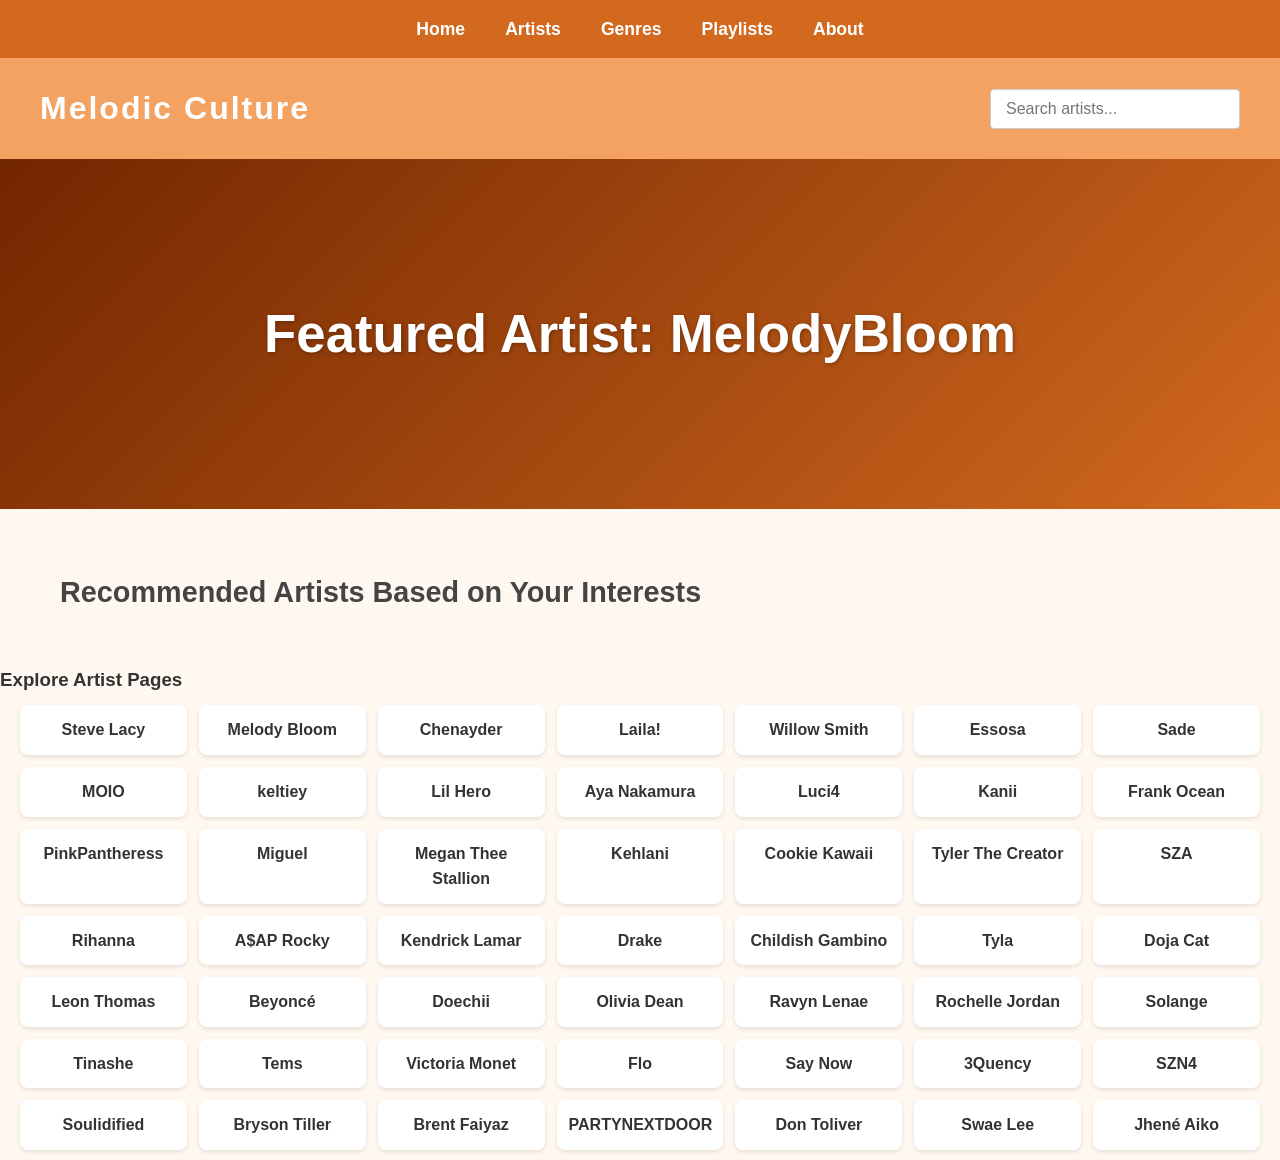
==== majorproject/index.html @ 2eb47f74 "Update navigation links in index.html" ====
<!DOCTYPE html>
<html lang="en">
<head>
  <meta charset="UTF-8" />
  <meta name="viewport" content="width=device-width, initial-scale=1.0" />
  <title>The Melodic Culture</title>
  <link rel="stylesheet" href="styles.css" />
    <script src="scripts.js" defer></script>
</head>
<body>

  <!-- Navigation Bar -->
  <nav>
  <a href="index.html">Home</a>
  <a href="artists.html">Artists</a>
  <a href="genres.html">Genres</a>
  <a href="playlists.html">Playlists</a>
  <a href="about.html">About</a>
  </nav>

  <!-- Search Bar -->
  <header>
    <div class="logo">Melodic Culture</div>
    <input type="text" id="searchInput" placeholder="Search artists..." />
  </header>

  <!-- Featured Artist Banner -->
  <div class="featured-banner">
    <h2>Featured Artist: MelodyBloom</h2>
  </div>

  <!-- Recommended Artists -->
  <section class="recommended">
    <h3>Recommended Artists Based on Your Interests</h3>
    <div class="artists-grid" id="artistsGrid">
      <!-- Artist cards will be generated here dynamically or manually -->
    </div>
  </section>

  <!-- Explore Artist Pages -->
  <section class="artist-links">
    <h3>Explore Artist Pages</h3>
    <div class="artist-grid">
      <a href="artists/steve-lacy.html">Steve Lacy</a>
      <a href="artists/melodybloom.html">Melody Bloom</a>
      <a href="artists/chenayder.html">Chenayder</a>
      <a href="artists/laila.html">Laila!</a>
      <a href="artists/willow.html">Willow Smith</a>
       <a href="artists/essosa.html">Essosa</a>
       <a href="artists/sade.html">Sade</a>
      <a href="artists/moio.html">MOIO</a>
       <a href="artists/keltiey">keltiey</a>
        <a href="artists/lilhero.html">Lil Hero</a>
       <a href="artists/aya.html">Aya Nakamura</a>
       <a href="artists/luci4.html">Luci4</a>
       <a href="artists/kanii.html">Kanii</a>
      <a href="artists/frankocean.html">Frank Ocean</a>
      <a href="artists/pinkpantheress.html">PinkPantheress</a>
      <a href="artists/miguel.html">Miguel</a>
      <a href="artists/megan.html">Megan Thee Stallion</a>
      <a href="artists/kehlani.html">Kehlani</a>
       <a href="artists/cookiekawaii.html">Cookie Kawaii</a>
      <a href="artists/tyler.html">Tyler The Creator</a>
      <a href="artists/sza.html">SZA</a>
      <a href="artists/rihanna.html">Rihanna</a>
      <a href="artists/asap.html">A$AP Rocky</a>
      <a href="artists/kendrick.html">Kendrick Lamar</a>
      <a href="artists/drake.html">Drake</a>
      <a href="artists/childishgambino.html">Childish Gambino</a>
      <a href="artists/tyla.html">Tyla</a>
      <a href="artists/dojacat.html">Doja Cat</a>
      <a href="artists/leonthomas.html">Leon Thomas</a>
      <a href="artists/beyonce.html">Beyoncé</a>
      <a href="artists/doechii.html">Doechii</a>
      <a href="artists/oliviadean.html">Olivia Dean</a>
      <a href="artists/ravynlenae.html">Ravyn Lenae</a>
      <a href="artists/rochellejordan.html">Rochelle Jordan</a>
      <a href="artists/solange.html">Solange</a>
      <a href="artists/tinashe.html">Tinashe</a>
      <a href="artists/tems.html">Tems</a>
      <a href="artists/victoria.html">Victoria Monet</a>
      <a href="artists/flo.html">Flo</a>
      <a href="artists/saynow.html">Say Now</a>
      <a href="artists/3quency.html">3Quency</a>
      <a href="artists/szn4.html">SZN4</a>
      <a href="artists/soulidified.html">Soulidified</a>
      <a href="artists/bryson.html">Bryson Tiller</a>
      <a href="artists/brent.html">Brent Faiyaz</a>
      <a href="artists/partynextdoor.html">PARTYNEXTDOOR</a>
      <a href="artists/dontoliver.html">Don Toliver</a>
      <a href="artists/swaelee.html">Swae Lee</a>
      <a href="artists/jheneaiko.html">Jhené Aiko</a>
    </div>
  </section>
</body>
</html>
---- majorproject/styles.css ----
* {
  margin: 0;
  padding: 0;
  box-sizing: border-box;
}

/* Body styles */
body {
  font-family: 'Helvetica Neue', Helvetica, Arial, sans-serif;
  background-color: #fff8f0;
  color: #333;
  line-height: 1.6;
}

/* Navigation Styles */
nav {
  display: flex;
  justify-content: center;
  background-color: #d2691e; /* earthy tone */
  padding: 15px;
  box-shadow: 0 4px 6px rgba(0,0,0,0.1);
}
nav a {
  color: #fff;
  margin: 0 20px;
  text-decoration: none;
  font-weight: 600;
  font-size: 1.1em;
  transition: background 0.3s, transform 0.2s;
}
nav a:hover {
  background-color: #b25e17;
  border-radius: 4px;
  transform: translateY(-2px);
}

/* Header with logo and search input */
header {
  display: flex;
  justify-content: space-between;
  align-items: center;
  padding: 25px 40px;
  background-color: #f4a261; /* muted orange */
}
.logo {
  font-size: 2em;
  font-weight: bold;
  color: #fff;
  letter-spacing: 2px;
}
#searchInput {
  padding: 10px 15px;
  border-radius: 4px;
  border: 1px solid #ccc;
  font-size: 1em;
  width: 250px;
}
#searchInput:focus {
  box-shadow: 0 0 10px rgba(0,0,0,0.2);
}

/* Featured Artist Banner */
.featured-banner {
  background: linear-gradient(135deg, #722600, #d2691e);
  height: 350px;
  display: flex;
  align-items: center;
  justify-content: center;
  color: #fff;
  font-size: 2.2em;
  font-weight: 700;
  text-shadow: 1px 1px 4px rgba(0,0,0,0.3);
  margin-bottom: 30px;
  padding: 0 20px;
}
.featured-banner:hover {
  background: linear-gradient(135deg, #e0a060, #c2691e);
  cursor: pointer;
  transition: background 0.3s ease;
}

/* Recommended Artists Section */
.recommended {
  padding: 30px 20px;
  max-width: 1200px;
  margin: 0 auto;
}
.recommended h3 {
  font-size: 1.8em;
  margin-bottom: 20px;
  color: #444;
}
/* Artist cards container */
.artists-grid {
  display: flex;
  flex-wrap: wrap;
  gap: 20px;
  justify-content: center;
}
/* Individual artist card styles */
.artist-card {
  background-color: #fff;
  border-radius: 12px;
  box-shadow: 0 8px 16px rgba(0,0,0,0.1);
  width: 180px;
  padding: 10px;
  text-align: center;
  cursor: pointer;
  transition: transform 0.2s, box-shadow 0.2s;
}
.artist-card:hover {
  transform: scale(1.05);
  box-shadow: 0 12px 24px rgba(0,0,0,0.2);
}
.artist-card img {
  width: 100%;
  border-radius: 50%;
}
.artist-name {
  margin-top: 10px;
  font-weight: bold;
  font-size: 1.1em;
  color: #222;
}

/* Explore Artist Links Grid (responsive layout) */
.artist-grid {
  display: grid;
  grid-template-columns: repeat(auto-fit, minmax(150px, 1fr));
  gap: 12px;
  padding: 10px 20px;
}
.artist-grid a {
  display: block;
  padding: 12px;
  background-color: #fff;
  border-radius: 8px;
  text-align: center;
  text-decoration: none;
  color: #333;
  font-weight: 600;
  box-shadow: 0 2px 4px rgba(0,0,0,0.1);
  transition: background-color 0.3s, transform 0.2s;
}
.artist-grid a:hover {
  background-color: #f4a261;
  transform: translateY(-2px);
}
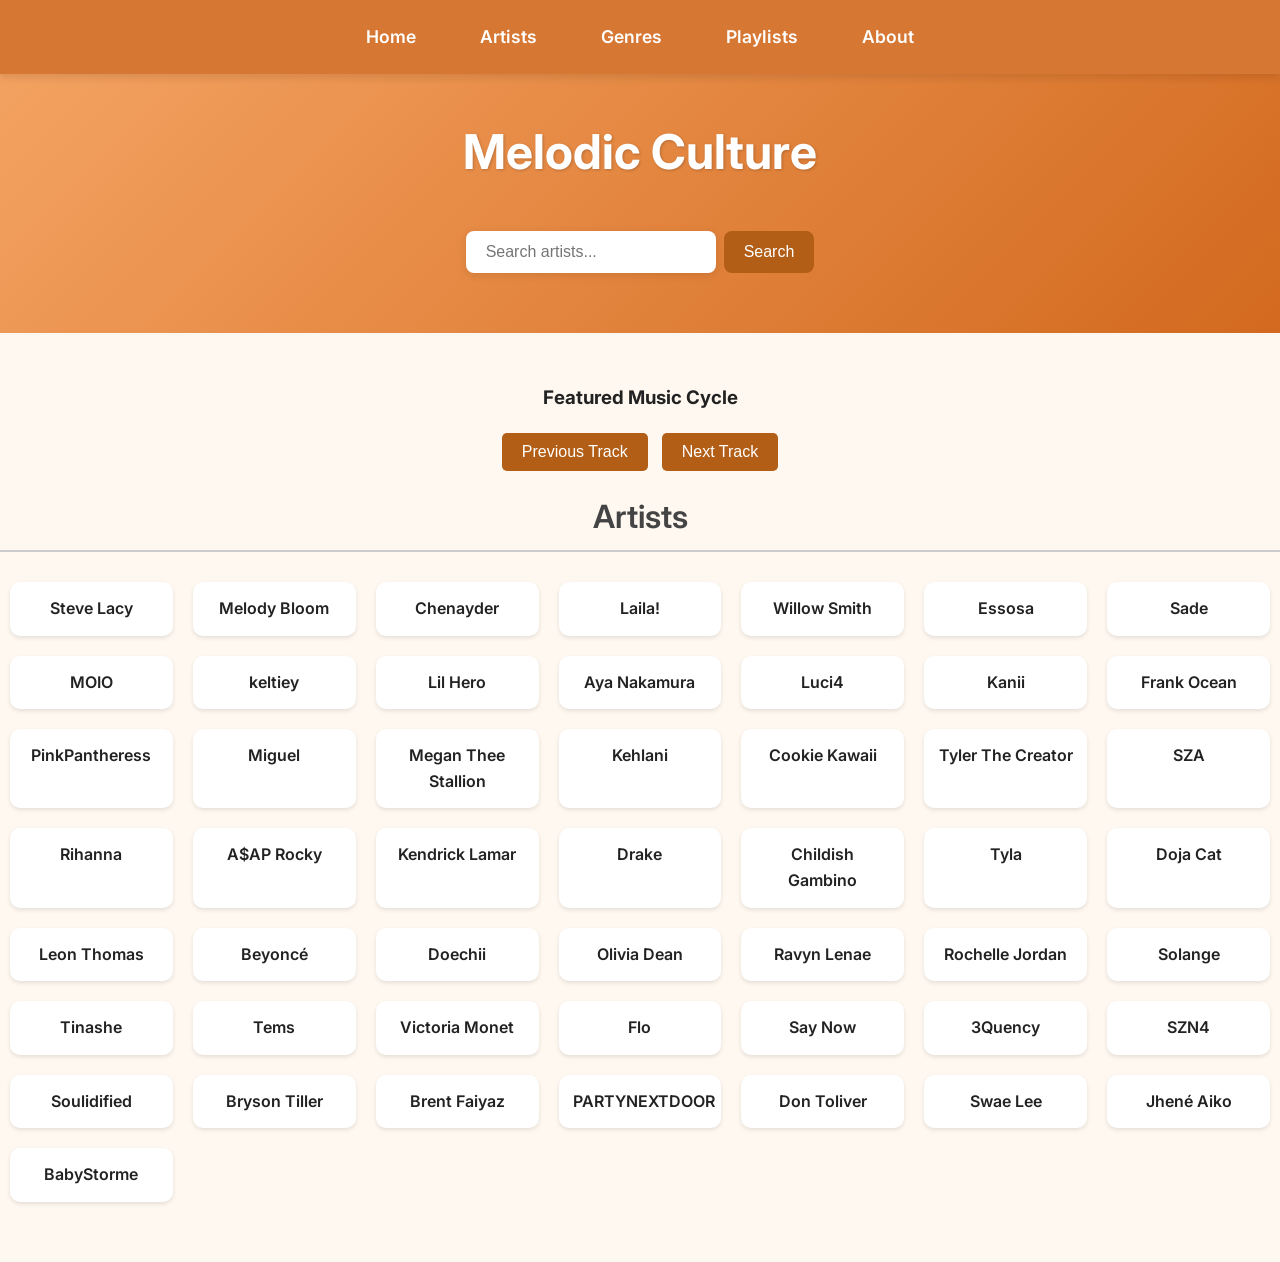
==== commit be24add4: "Enhance index.html with navigation and search features Updated navigation links and added search fun" ====
--- a/majorproject/index.html
+++ b/majorproject/index.html
@@ -5,91 +5,97 @@
   <meta name="viewport" content="width=device-width, initial-scale=1.0" />
   <title>The Melodic Culture</title>
   <link rel="stylesheet" href="styles.css" />
-    <script src="scripts.js" defer></script>
+   <script src="scripts.js" defer></script>
+  
 </head>
 <body>
-
   <!-- Navigation Bar -->
   <nav>
-  <a href="index.html">Home</a>
-  <a href="artists.html">Artists</a>
-  <a href="genres.html">Genres</a>
-  <a href="playlists.html">Playlists</a>
-  <a href="about.html">About</a>
+    <a href="index.html">Home</a>
+    <a href="artists.html">Artists</a>
+    <a href="genres.html">Genres</a>
+    <a href="playlists.html">Playlists</a>
+    <a href="about.html">About</a>
   </nav>
 
-  <!-- Search Bar -->
+
+  <!-- Header -->
   <header>
     <div class="logo">Melodic Culture</div>
-    <input type="text" id="searchInput" placeholder="Search artists..." />
+    <div class="search-container">
+  <input type="text" id="searchInput" placeholder="Search artists..." />
+  <button id="searchButton">Search</button>
+</div>
   </header>
-
-  <!-- Featured Artist Banner -->
-  <div class="featured-banner">
-    <h2>Featured Artist: MelodyBloom</h2>
+  
+ <!-- YouTube Music Cycle Section -->
+  <h3 style="text-align:center; margin-top:50px;">Featured Music Cycle</h3>
+  
+  <!-- Navigation Buttons for Tracks -->
+  <div style="text-align:center; margin:20px 0;">
+    <button id="prevVideo" style="padding:10px 20px; font-size:1em; border:none; border-radius:5px; background-color:#b25e17; color:#fff; cursor:pointer;">Previous Track</button>
+    <button id="nextVideo" style="padding:10px 20px; font-size:1em; border:none; border-radius:5px; background-color:#b25e17; color:#fff; cursor:pointer; margin-left:10px;">Next Track</button>
   </div>
-
-  <!-- Recommended Artists -->
-  <section class="recommended">
-    <h3>Recommended Artists Based on Your Interests</h3>
-    <div class="artists-grid" id="artistsGrid">
-      <!-- Artist cards will be generated here dynamically or manually -->
-    </div>
-  </section>
+  
+  <!-- Video Container -->
+  <div id="youtube-player" style="text-align:center; margin:20px 0;">
+  </div>
 
   <!-- Explore Artist Pages -->
   <section class="artist-links">
-    <h3>Explore Artist Pages</h3>
+    <h3>Artists</h3>
     <div class="artist-grid">
-      <a href="artists/steve-lacy.html">Steve Lacy</a>
-      <a href="artists/melodybloom.html">Melody Bloom</a>
-      <a href="artists/chenayder.html">Chenayder</a>
-      <a href="artists/laila.html">Laila!</a>
-      <a href="artists/willow.html">Willow Smith</a>
-       <a href="artists/essosa.html">Essosa</a>
-       <a href="artists/sade.html">Sade</a>
-      <a href="artists/moio.html">MOIO</a>
-       <a href="artists/keltiey">keltiey</a>
-        <a href="artists/lilhero.html">Lil Hero</a>
-       <a href="artists/aya.html">Aya Nakamura</a>
-       <a href="artists/luci4.html">Luci4</a>
-       <a href="artists/kanii.html">Kanii</a>
-      <a href="artists/frankocean.html">Frank Ocean</a>
-      <a href="artists/pinkpantheress.html">PinkPantheress</a>
-      <a href="artists/miguel.html">Miguel</a>
-      <a href="artists/megan.html">Megan Thee Stallion</a>
-      <a href="artists/kehlani.html">Kehlani</a>
-       <a href="artists/cookiekawaii.html">Cookie Kawaii</a>
-      <a href="artists/tyler.html">Tyler The Creator</a>
-      <a href="artists/sza.html">SZA</a>
-      <a href="artists/rihanna.html">Rihanna</a>
-      <a href="artists/asap.html">A$AP Rocky</a>
-      <a href="artists/kendrick.html">Kendrick Lamar</a>
-      <a href="artists/drake.html">Drake</a>
-      <a href="artists/childishgambino.html">Childish Gambino</a>
-      <a href="artists/tyla.html">Tyla</a>
-      <a href="artists/dojacat.html">Doja Cat</a>
-      <a href="artists/leonthomas.html">Leon Thomas</a>
-      <a href="artists/beyonce.html">Beyoncé</a>
-      <a href="artists/doechii.html">Doechii</a>
-      <a href="artists/oliviadean.html">Olivia Dean</a>
-      <a href="artists/ravynlenae.html">Ravyn Lenae</a>
-      <a href="artists/rochellejordan.html">Rochelle Jordan</a>
-      <a href="artists/solange.html">Solange</a>
-      <a href="artists/tinashe.html">Tinashe</a>
-      <a href="artists/tems.html">Tems</a>
-      <a href="artists/victoria.html">Victoria Monet</a>
-      <a href="artists/flo.html">Flo</a>
-      <a href="artists/saynow.html">Say Now</a>
-      <a href="artists/3quency.html">3Quency</a>
-      <a href="artists/szn4.html">SZN4</a>
-      <a href="artists/soulidified.html">Soulidified</a>
-      <a href="artists/bryson.html">Bryson Tiller</a>
-      <a href="artists/brent.html">Brent Faiyaz</a>
-      <a href="artists/partynextdoor.html">PARTYNEXTDOOR</a>
-      <a href="artists/dontoliver.html">Don Toliver</a>
-      <a href="artists/swaelee.html">Swae Lee</a>
-      <a href="artists/jheneaiko.html">Jhené Aiko</a>
+      <!-- Your artist links -->
+      <a href="#steve-lacy">Steve Lacy</a>
+      <a href="#melodybloom">Melody Bloom</a>
+      <a href="#chenayder">Chenayder</a>
+      <a href="#laila">Laila!</a>
+      <a href="#willow-smith">Willow Smith</a>
+      <a href="#essosa">Essosa</a>
+      <a href="#sade">Sade</a>
+      <a href="#moio">MOIO</a>
+      <a href="#keltiey">keltiey</a>
+      <a href="#lilhero">Lil Hero</a>
+      <a href="#aya-nakamura">Aya Nakamura</a>
+      <a href="#luci4">Luci4</a>
+      <a href="#kanii">Kanii</a>
+      <a href="#frank-ocean">Frank Ocean</a>
+      <a href="#pinkpantheress">PinkPantheress</a>
+      <a href="#miguel">Miguel</a>
+      <a href="#megan-stallion">Megan Thee Stallion</a>
+      <a href="#kehlani">Kehlani</a>
+      <a href="#cookie-kawaii">Cookie Kawaii</a>
+      <a href="#tyler">Tyler The Creator</a>
+      <a href="#sza">SZA</a>
+      <a href="#rihanna">Rihanna</a>
+      <a href="#asap">A$AP Rocky</a>
+      <a href="#kendrick">Kendrick Lamar</a>
+      <a href="#drake">Drake</a>
+      <a href="#childish-gambino">Childish Gambino</a>
+      <a href="#tyla">Tyla</a>
+      <a href="#dojacat">Doja Cat</a>
+      <a href="#leon-thomas">Leon Thomas</a>
+      <a href="#beyonce">Beyoncé</a>
+      <a href="#doe-chii">Doechii</a>
+      <a href="#olivia-dean">Olivia Dean</a>
+      <a href="#ravyn-lenae">Ravyn Lenae</a>
+      <a href="#rochelle-jordan">Rochelle Jordan</a>
+      <a href="#solange">Solange</a>
+      <a href="#tinashe">Tinashe</a>
+      <a href="#tems">Tems</a>
+      <a href="#victoria">Victoria Monet</a>
+      <a href="#flo">Flo</a>
+      <a href="#say-now">Say Now</a>
+      <a href="#3quency">3Quency</a>
+      <a href="#szn4">SZN4</a>
+      <a href="#soulidified">Soulidified</a>
+      <a href="#bryson">Bryson Tiller</a>
+      <a href="#brent">Brent Faiyaz</a>
+      <a href="#partynextdoor">PARTYNEXTDOOR</a>
+      <a href="#dontoliver">Don Toliver</a>
+      <a href="#swaelee">Swae Lee</a>
+      <a href="#jheneaiko">Jhené Aiko</a>
+      <a href="#babystorme">BabyStorme</a>
     </div>
   </section>
 </body>
--- a/majorproject/styles.css
+++ b/majorproject/styles.css
@@ -1,24 +1,31 @@
+/* Import a modern font from Google Fonts */
+@import url('https://fonts.googleapis.com/css2?family=Inter:wght@400;600;700&display=swap');
+
+/* Reset and base styles */
 * {
   margin: 0;
   padding: 0;
   box-sizing: border-box;
 }
 
-/* Body styles */
 body {
-  font-family: 'Helvetica Neue', Helvetica, Arial, sans-serif;
-  background-color: #fff8f0;
-  color: #333;
+  font-family: 'Inter', sans-serif;
+  background-color: #fff8f0; /* soft background */
+  color: #222;
   line-height: 1.6;
 }
 
 /* Navigation Styles */
 nav {
+  position: sticky;
+  top: 0;
   display: flex;
   justify-content: center;
-  background-color: #d2691e; /* earthy tone */
-  padding: 15px;
-  box-shadow: 0 4px 6px rgba(0,0,0,0.1);
+  background-color: rgba(210, 105, 30, 0.9);
+  padding: 15px 30px;
+  box-shadow: 0 4px 8px rgba(0,0,0,0.1);
+  backdrop-filter: blur(10px);
+  z-index: 1000;
 }
 nav a {
   color: #fff;
@@ -26,119 +33,107 @@
   text-decoration: none;
   font-weight: 600;
   font-size: 1.1em;
-  transition: background 0.3s, transform 0.2s;
+  padding: 8px 12px;
+  border-radius: 4px;
+  transition: background 0.3s, color 0.3s, transform 0.2s;
 }
 nav a:hover {
   background-color: #b25e17;
-  border-radius: 4px;
+  color: #fff;
   transform: translateY(-2px);
 }
 
-/* Header with logo and search input */
+/* Header styles: Center logo and search, add spacing for balance */
 header {
   display: flex;
-  justify-content: space-between;
+  flex-direction: column;
   align-items: center;
-  padding: 25px 40px;
-  background-color: #f4a261; /* muted orange */
+  padding: 40px 20px;
+  background: linear-gradient(135deg, #f4a261, #d2691e);
+  color: #fff;
+  text-align: center;
+  gap: 20px; /* space between logo and search input */
 }
 .logo {
-  font-size: 2em;
-  font-weight: bold;
-  color: #fff;
-  letter-spacing: 2px;
+  font-size: 3em;
+  font-weight: 700;
+  text-shadow: 1px 1px 3px rgba(0,0,0,0.2);
+}
+
+/* Style for search area */
+.search-container {
+  display: flex;
+  justify-content: center;
+  margin: 20px 0;
 }
 #searchInput {
-  padding: 10px 15px;
-  border-radius: 4px;
-  border: 1px solid #ccc;
+  padding: 12px 20px;
+  border-radius: 8px;
+  border: none;
   font-size: 1em;
   width: 250px;
+  max-width: 80%;
+  box-shadow: 0 2px 8px rgba(0,0,0,0.1);
+  transition: box-shadow 0.3s, transform 0.2s;
 }
 #searchInput:focus {
-  box-shadow: 0 0 10px rgba(0,0,0,0.2);
+  box-shadow: 0 0 12px rgba(0,0,0,0.2);
+  outline: none;
+  transform: scale(1.02);
+}
+#searchButton {
+  padding: 12px 20px;
+  margin-left: 8px;
+  border: none;
+  border-radius: 8px;
+  background-color: #b25e17;
+  color: #fff;
+  font-size: 1em;
+  cursor: pointer;
+  transition: background-color 0.3s;
+}
+#searchButton:hover {
+  background-color: #8e4b14;
 }
 
-/* Featured Artist Banner */
-.featured-banner {
-  background: linear-gradient(135deg, #722600, #d2691e);
-  height: 350px;
-  display: flex;
-  align-items: center;
-  justify-content: center;
-  color: #fff;
-  font-size: 2.2em;
-  font-weight: 700;
-  text-shadow: 1px 1px 4px rgba(0,0,0,0.3);
-  margin-bottom: 30px;
+/* Main container for content - add padding for breathing room */
+.container {
+  max-width: 1200px;
+  margin: 40px auto;
   padding: 0 20px;
 }
-.featured-banner:hover {
-  background: linear-gradient(135deg, #e0a060, #c2691e);
-  cursor: pointer;
-  transition: background 0.3s ease;
+
+/* Artists section */
+section {
+  margin-bottom: 50px;
+}
+section h3 {
+  font-size: 2em; /* larger heading for emphasis */
+  margin-bottom: 20px;
+  border-bottom: 2px solid #ccc;
+  padding-bottom: 8px;
+  color: #444;
+  font-weight: 600;
+  text-align: center; /* center the section heading */
 }
 
-/* Recommended Artists Section */
-.recommended {
-  padding: 30px 20px;
-  max-width: 1200px;
-  margin: 0 auto;
-}
-.recommended h3 {
-  font-size: 1.8em;
-  margin-bottom: 20px;
-  color: #444;
-}
-/* Artist cards container */
-.artists-grid {
-  display: flex;
-  flex-wrap: wrap;
-  gap: 20px;
-  justify-content: center;
-}
-/* Individual artist card styles */
-.artist-card {
-  background-color: #fff;
-  border-radius: 12px;
-  box-shadow: 0 8px 16px rgba(0,0,0,0.1);
-  width: 180px;
-  padding: 10px;
-  text-align: center;
-  cursor: pointer;
-  transition: transform 0.2s, box-shadow 0.2s;
-}
-.artist-card:hover {
-  transform: scale(1.05);
-  box-shadow: 0 12px 24px rgba(0,0,0,0.2);
-}
-.artist-card img {
-  width: 100%;
-  border-radius: 50%;
-}
-.artist-name {
-  margin-top: 10px;
-  font-weight: bold;
-  font-size: 1.1em;
-  color: #222;
-}
-
-/* Explore Artist Links Grid (responsive layout) */
+/* Artists grid: keep flexible, with spacing and centered items */
 .artist-grid {
   display: grid;
   grid-template-columns: repeat(auto-fit, minmax(150px, 1fr));
-  gap: 12px;
-  padding: 10px 20px;
+  gap: 20px;
+  padding: 10px;
 }
 .artist-grid a {
   display: block;
-  padding: 12px;
+  padding: 14px;
   background-color: #fff;
-  border-radius: 8px;
+  border-radius: 10px;
   text-align: center;
   text-decoration: none;
-  color: #333;
+  color: #222;
   font-weight: 600;
+  font-size: 1em;
   box-shadow: 0 2px 4px rgba(0,0,0,0.1);
   transition: background-color 0.3s, transform 0.2s;
 }
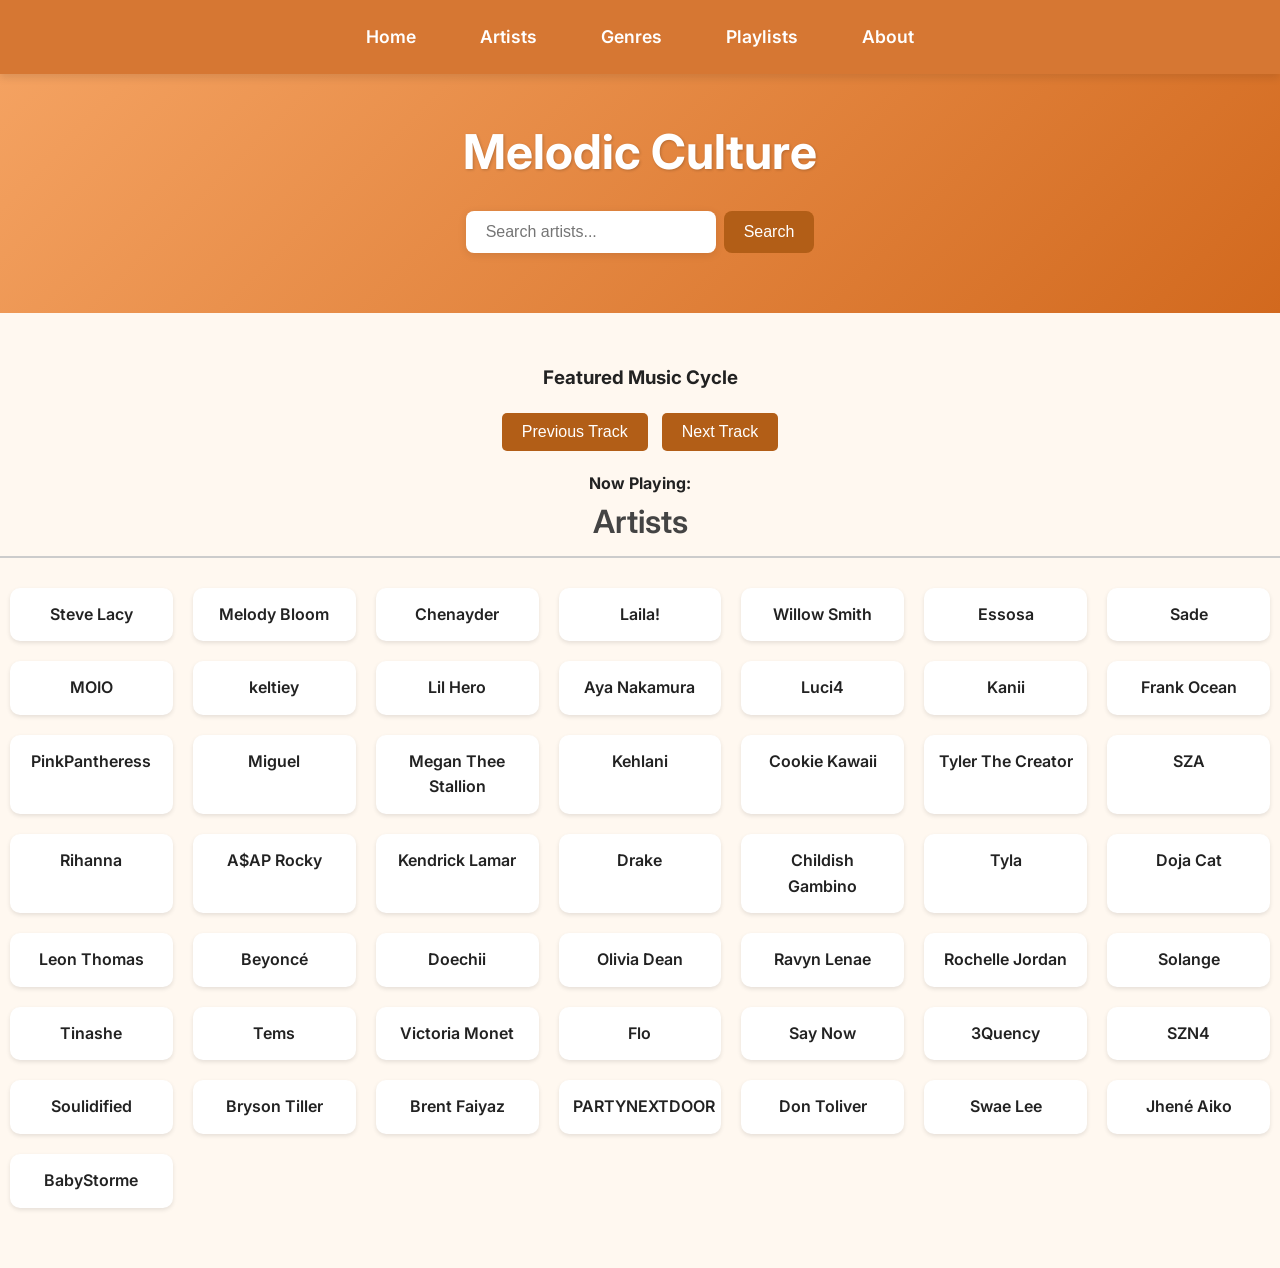
==== commit 2949ba9f: "Enhance header with search area and track title Added search area and track title display to the hea" ====
--- a/majorproject/index.html
+++ b/majorproject/index.html
@@ -22,24 +22,28 @@
   <!-- Header -->
   <header>
     <div class="logo">Melodic Culture</div>
+    <!-- Search Area -->
     <div class="search-container">
-  <input type="text" id="searchInput" placeholder="Search artists..." />
-  <button id="searchButton">Search</button>
-</div>
+      <input type="text" id="searchInput" placeholder="Search artists..." />
+      <button id="searchButton">Search</button>
+    </div>
   </header>
   
- <!-- YouTube Music Cycle Section -->
+   <!-- Featured Music Cycle -->
   <h3 style="text-align:center; margin-top:50px;">Featured Music Cycle</h3>
-  
-  <!-- Navigation Buttons for Tracks -->
+
+  <!-- Track Controls -->
   <div style="text-align:center; margin:20px 0;">
     <button id="prevVideo" style="padding:10px 20px; font-size:1em; border:none; border-radius:5px; background-color:#b25e17; color:#fff; cursor:pointer;">Previous Track</button>
     <button id="nextVideo" style="padding:10px 20px; font-size:1em; border:none; border-radius:5px; background-color:#b25e17; color:#fff; cursor:pointer; margin-left:10px;">Next Track</button>
   </div>
-  
-  <!-- Video Container -->
+
+  <!-- YouTube Player -->
   <div id="youtube-player" style="text-align:center; margin:20px 0;">
   </div>
+
+<!-- Track Title Display -->
+<h4 id="track-title" style="text-align:center; margin-top:10px;">Now Playing: </h4>
 
   <!-- Explore Artist Pages -->
   <section class="artist-links">
--- a/majorproject/styles.css
+++ b/majorproject/styles.css
@@ -1,7 +1,5 @@
-/* Import a modern font from Google Fonts */
 @import url('https://fonts.googleapis.com/css2?family=Inter:wght@400;600;700&display=swap');
 
-/* Reset and base styles */
 * {
   margin: 0;
   padding: 0;
@@ -10,7 +8,7 @@
 
 body {
   font-family: 'Inter', sans-serif;
-  background-color: #fff8f0; /* soft background */
+  background-color: #fff8f0;
   color: #222;
   line-height: 1.6;
 }
@@ -43,7 +41,6 @@
   transform: translateY(-2px);
 }
 
-/* Header styles: Center logo and search, add spacing for balance */
 header {
   display: flex;
   flex-direction: column;
@@ -52,7 +49,6 @@
   background: linear-gradient(135deg, #f4a261, #d2691e);
   color: #fff;
   text-align: center;
-  gap: 20px; /* space between logo and search input */
 }
 .logo {
   font-size: 3em;
@@ -96,28 +92,21 @@
   background-color: #8e4b14;
 }
 
-/* Main container for content - add padding for breathing room */
-.container {
-  max-width: 1200px;
-  margin: 40px auto;
-  padding: 0 20px;
-}
-
-/* Artists section */
+/* Main content styling */
 section {
   margin-bottom: 50px;
 }
 section h3 {
-  font-size: 2em; /* larger heading for emphasis */
+  font-size: 2em;
   margin-bottom: 20px;
   border-bottom: 2px solid #ccc;
   padding-bottom: 8px;
   color: #444;
   font-weight: 600;
-  text-align: center; /* center the section heading */
+  text-align: center;
 }
 
-/* Artists grid: keep flexible, with spacing and centered items */
+/* Artist grid styles */
 .artist-grid {
   display: grid;
   grid-template-columns: repeat(auto-fit, minmax(150px, 1fr));
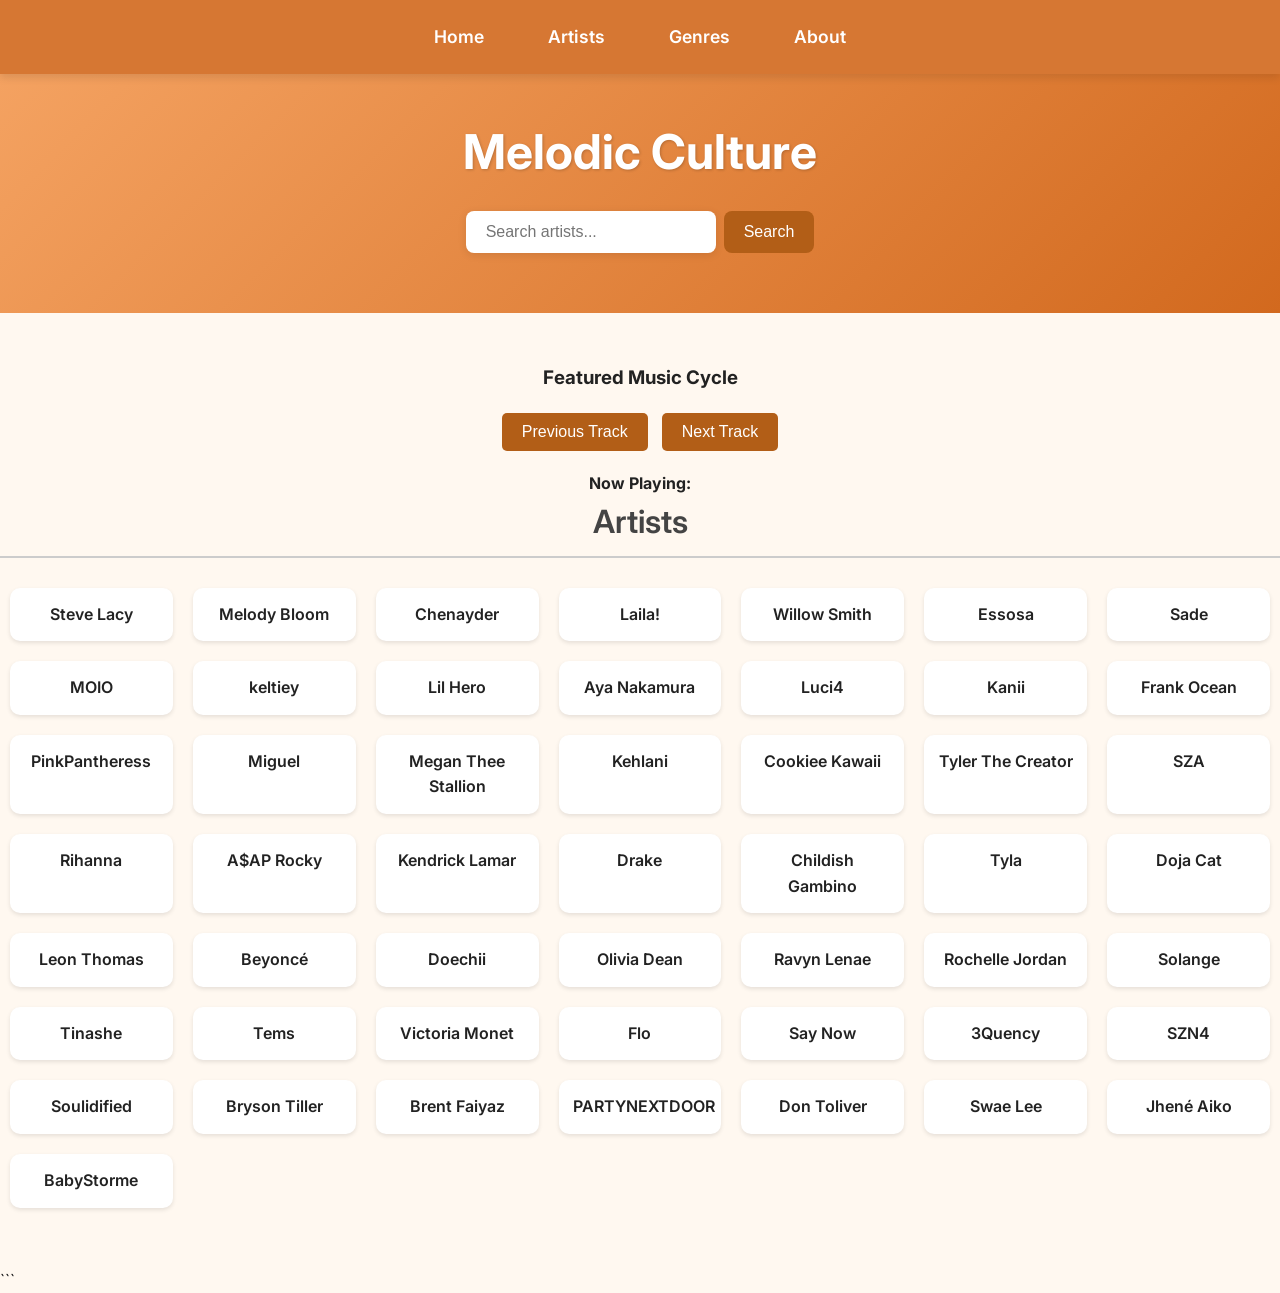
==== commit cb9a8b81: "Refactor HTML structure and update artist links" ====
--- a/majorproject/index.html
+++ b/majorproject/index.html
@@ -5,53 +5,95 @@
   <meta name="viewport" content="width=device-width, initial-scale=1.0" />
   <title>The Melodic Culture</title>
   <link rel="stylesheet" href="styles.css" />
-   <script src="scripts.js" defer></script>
-  
+  <script src="scripts.js" defer></script>
 </head>
+
 <body>
+
   <!-- Navigation Bar -->
   <nav>
     <a href="index.html">Home</a>
     <a href="artists.html">Artists</a>
     <a href="genres.html">Genres</a>
-    <a href="playlists.html">Playlists</a>
     <a href="about.html">About</a>
   </nav>
-
 
   <!-- Header -->
   <header>
     <div class="logo">Melodic Culture</div>
-    <!-- Search Area -->
+
+    <!-- Search -->
     <div class="search-container">
       <input type="text" id="searchInput" placeholder="Search artists..." />
       <button id="searchButton">Search</button>
     </div>
   </header>
-  
-   <!-- Featured Music Cycle -->
-  <h3 style="text-align:center; margin-top:50px;">Featured Music Cycle</h3>
+
+  <!-- Featured Music Cycle -->
+  <h3 style="text-align:center; margin-top:50px;">
+    Featured Music Cycle
+  </h3>
 
   <!-- Track Controls -->
   <div style="text-align:center; margin:20px 0;">
-    <button id="prevVideo" style="padding:10px 20px; font-size:1em; border:none; border-radius:5px; background-color:#b25e17; color:#fff; cursor:pointer;">Previous Track</button>
-    <button id="nextVideo" style="padding:10px 20px; font-size:1em; border:none; border-radius:5px; background-color:#b25e17; color:#fff; cursor:pointer; margin-left:10px;">Next Track</button>
+
+    <button
+      id="prevVideo"
+      style="
+        padding:10px 20px;
+        font-size:1em;
+        border:none;
+        border-radius:5px;
+        background-color:#b25e17;
+        color:#fff;
+        cursor:pointer;
+      "
+    >
+      Previous Track
+    </button>
+
+    <button
+      id="nextVideo"
+      style="
+        padding:10px 20px;
+        font-size:1em;
+        border:none;
+        border-radius:5px;
+        background-color:#b25e17;
+        color:#fff;
+        cursor:pointer;
+        margin-left:10px;
+      "
+    >
+      Next Track
+    </button>
+
   </div>
 
   <!-- YouTube Player -->
-  <div id="youtube-player" style="text-align:center; margin:20px 0;">
+  <div
+    id="youtube-player"
+    style="text-align:center; margin:20px 0;"
+  >
   </div>
 
-<!-- Track Title Display -->
-<h4 id="track-title" style="text-align:center; margin-top:10px;">Now Playing: </h4>
+  <!-- Track Title -->
+  <h4
+    id="track-title"
+    style="text-align:center; margin-top:10px;"
+  >
+    Now Playing:
+  </h4>
 
-  <!-- Explore Artist Pages -->
+  <!-- Artists Section -->
   <section class="artist-links">
+
     <h3>Artists</h3>
+
     <div class="artist-grid">
-      <!-- Your artist links -->
+
       <a href="#steve-lacy">Steve Lacy</a>
-      <a href="#melodybloom">Melody Bloom</a>
+      <a href="#melody-bloom">Melody Bloom</a>
       <a href="#chenayder">Chenayder</a>
       <a href="#laila">Laila!</a>
       <a href="#willow-smith">Willow Smith</a>
@@ -59,48 +101,51 @@
       <a href="#sade">Sade</a>
       <a href="#moio">MOIO</a>
       <a href="#keltiey">keltiey</a>
-      <a href="#lilhero">Lil Hero</a>
+      <a href="#lil-hero">Lil Hero</a>
       <a href="#aya-nakamura">Aya Nakamura</a>
       <a href="#luci4">Luci4</a>
       <a href="#kanii">Kanii</a>
       <a href="#frank-ocean">Frank Ocean</a>
       <a href="#pinkpantheress">PinkPantheress</a>
       <a href="#miguel">Miguel</a>
-      <a href="#megan-stallion">Megan Thee Stallion</a>
+      <a href="#megan-thee-stallion">Megan Thee Stallion</a>
       <a href="#kehlani">Kehlani</a>
-      <a href="#cookie-kawaii">Cookie Kawaii</a>
-      <a href="#tyler">Tyler The Creator</a>
+      <a href="#cookiee-kawaii">Cookiee Kawaii</a>
+      <a href="#tyler-the-creator">Tyler The Creator</a>
       <a href="#sza">SZA</a>
       <a href="#rihanna">Rihanna</a>
-      <a href="#asap">A$AP Rocky</a>
-      <a href="#kendrick">Kendrick Lamar</a>
+      <a href="#asap-rocky">A$AP Rocky</a>
+      <a href="#kendrick-lamar">Kendrick Lamar</a>
       <a href="#drake">Drake</a>
       <a href="#childish-gambino">Childish Gambino</a>
       <a href="#tyla">Tyla</a>
-      <a href="#dojacat">Doja Cat</a>
+      <a href="#doja-cat">Doja Cat</a>
       <a href="#leon-thomas">Leon Thomas</a>
       <a href="#beyonce">Beyoncé</a>
-      <a href="#doe-chii">Doechii</a>
+      <a href="#doechii">Doechii</a>
       <a href="#olivia-dean">Olivia Dean</a>
       <a href="#ravyn-lenae">Ravyn Lenae</a>
       <a href="#rochelle-jordan">Rochelle Jordan</a>
       <a href="#solange">Solange</a>
       <a href="#tinashe">Tinashe</a>
       <a href="#tems">Tems</a>
-      <a href="#victoria">Victoria Monet</a>
+      <a href="#victoria-monet">Victoria Monet</a>
       <a href="#flo">Flo</a>
       <a href="#say-now">Say Now</a>
       <a href="#3quency">3Quency</a>
       <a href="#szn4">SZN4</a>
       <a href="#soulidified">Soulidified</a>
-      <a href="#bryson">Bryson Tiller</a>
-      <a href="#brent">Brent Faiyaz</a>
+      <a href="#bryson-tiller">Bryson Tiller</a>
+      <a href="#brent-faiyaz">Brent Faiyaz</a>
       <a href="#partynextdoor">PARTYNEXTDOOR</a>
-      <a href="#dontoliver">Don Toliver</a>
-      <a href="#swaelee">Swae Lee</a>
-      <a href="#jheneaiko">Jhené Aiko</a>
+      <a href="#don-toliver">Don Toliver</a>
+      <a href="#swae-lee">Swae Lee</a>
+      <a href="#jhene-aiko">Jhené Aiko</a>
       <a href="#babystorme">BabyStorme</a>
+
     </div>
   </section>
+
 </body>
 </html>
+```
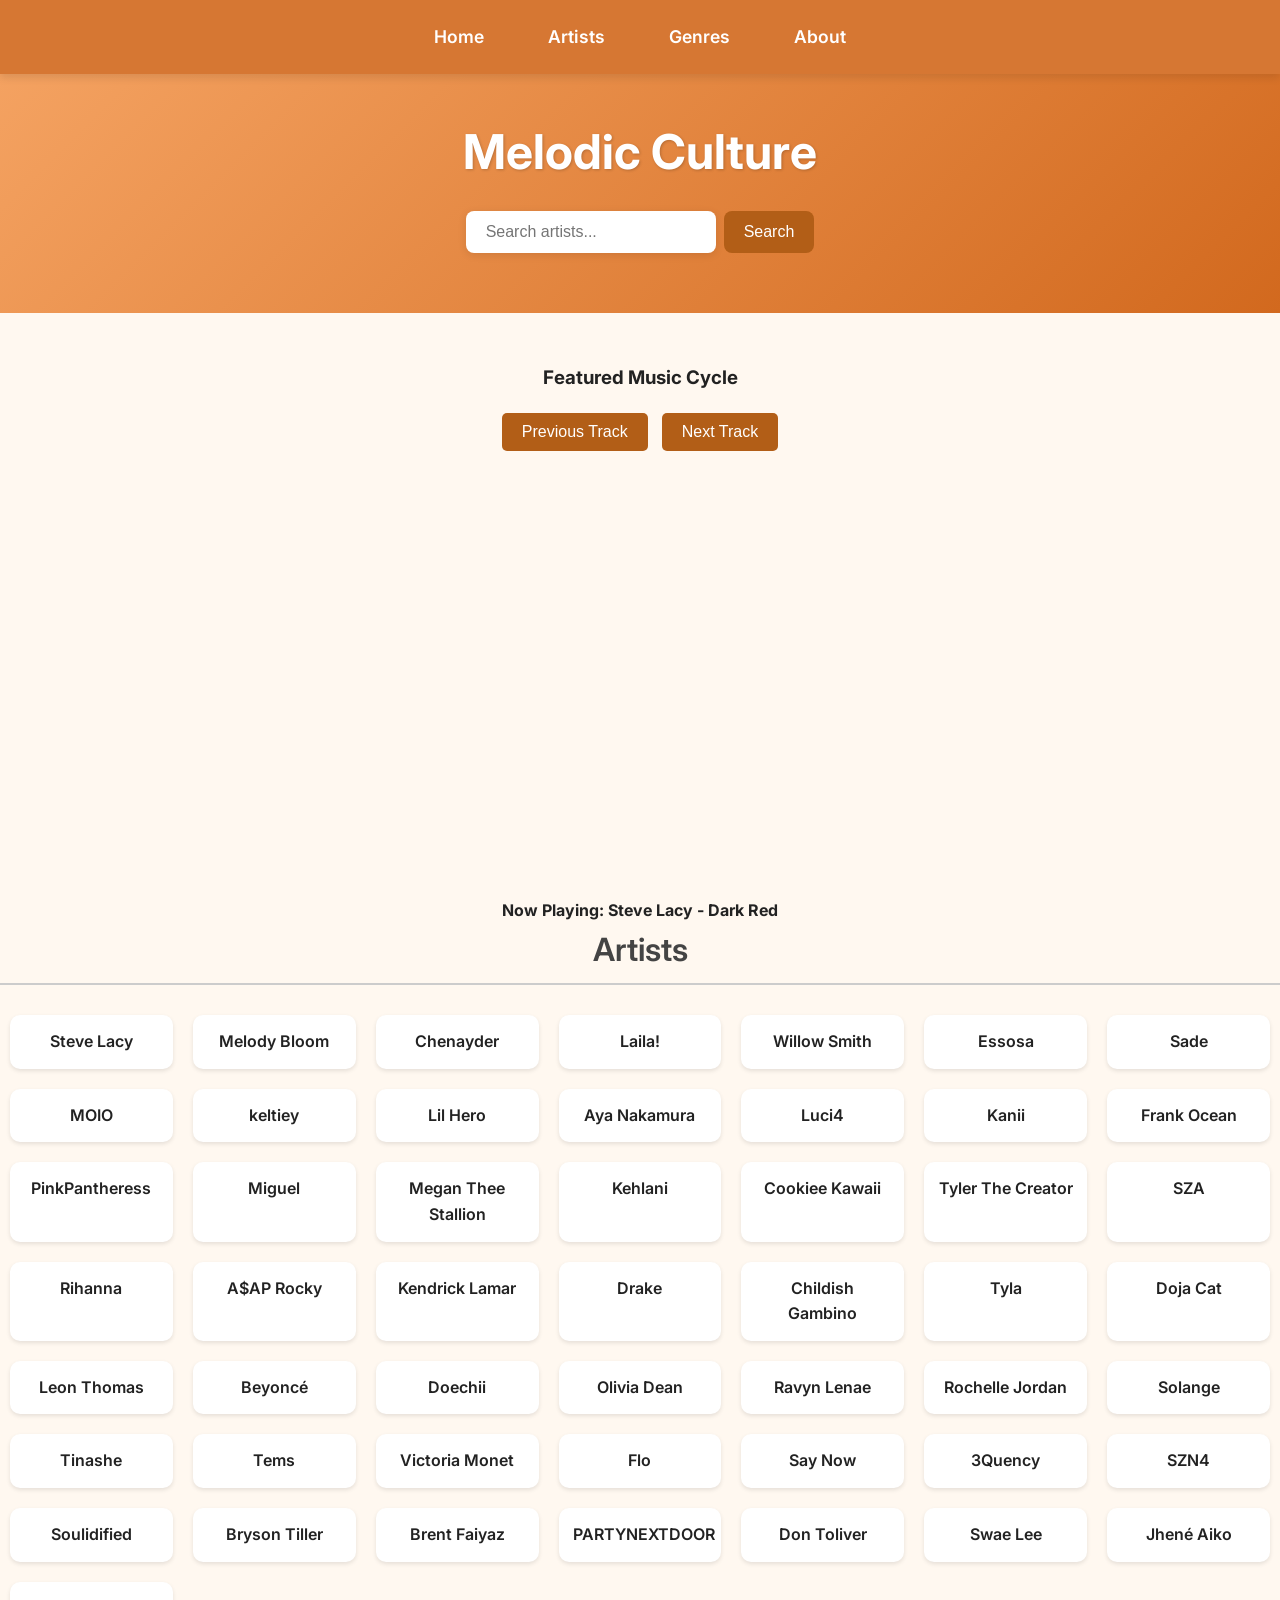
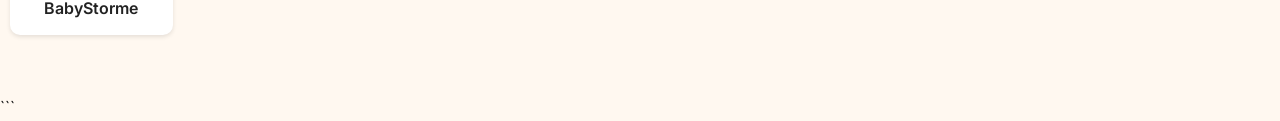
==== commit a2c2faf1: "Update artists section header with span element" ====
--- a/majorproject/index.html
+++ b/majorproject/index.html
@@ -88,7 +88,7 @@
   <!-- Artists Section -->
   <section class="artist-links">
 
-    <h3>Artists</h3>
+   <h3><span class="artists-title">Artists</span></h3>
 
     <div class="artist-grid">
 
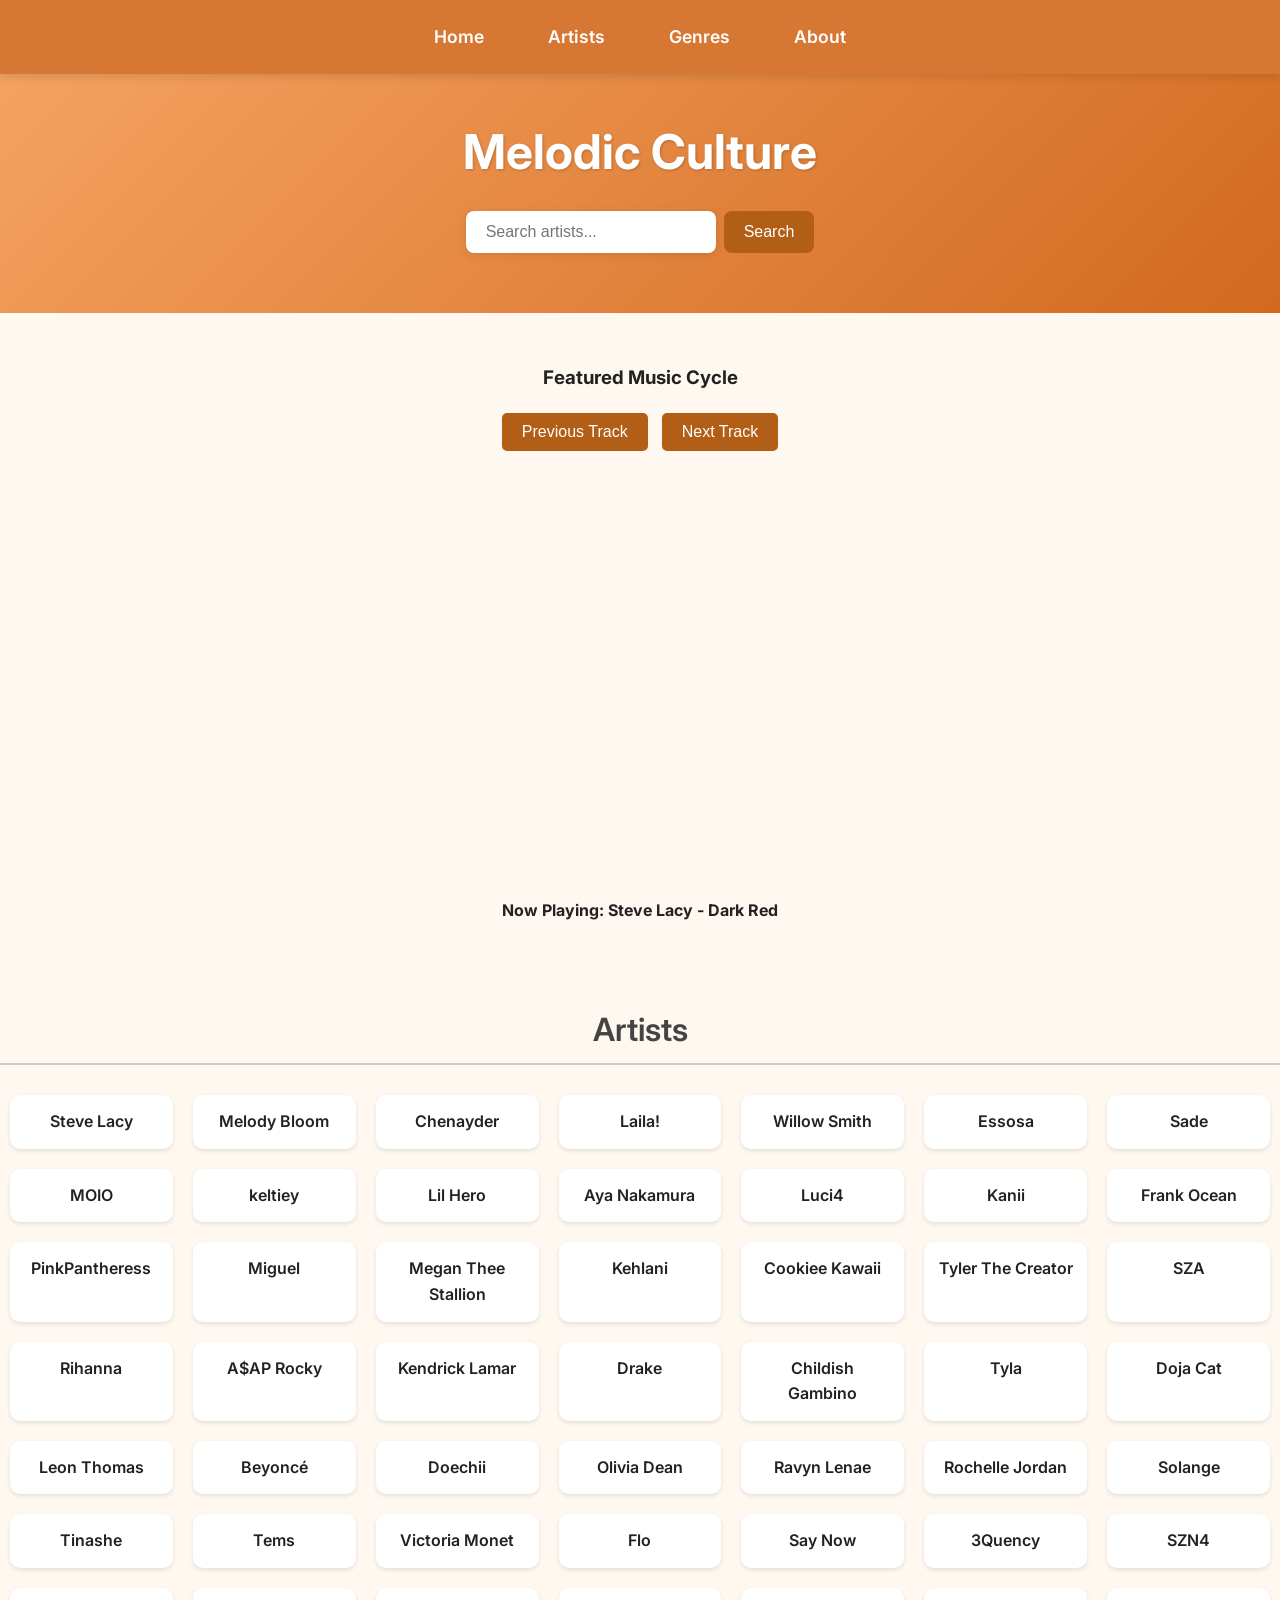
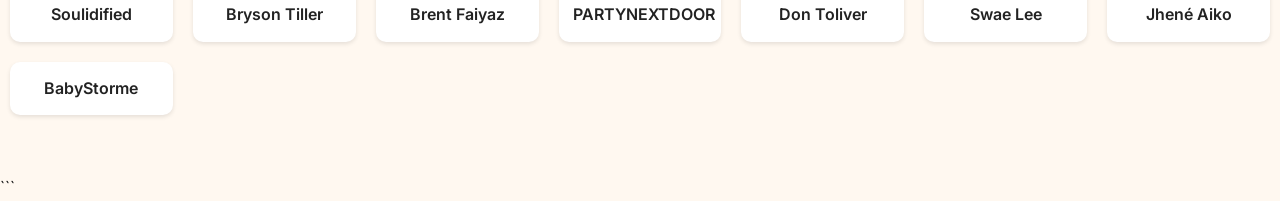
==== commit 70407994: "Adjust margin for Artists section title" ====
--- a/majorproject/index.html
+++ b/majorproject/index.html
@@ -88,7 +88,7 @@
   <!-- Artists Section -->
   <section class="artist-links">
 
-   <h3><span class="artists-title">Artists</span></h3>
+  <h3 style="margin-top: 80px;"><span class="artists-title">Artists</span></h3>
 
     <div class="artist-grid">
 
